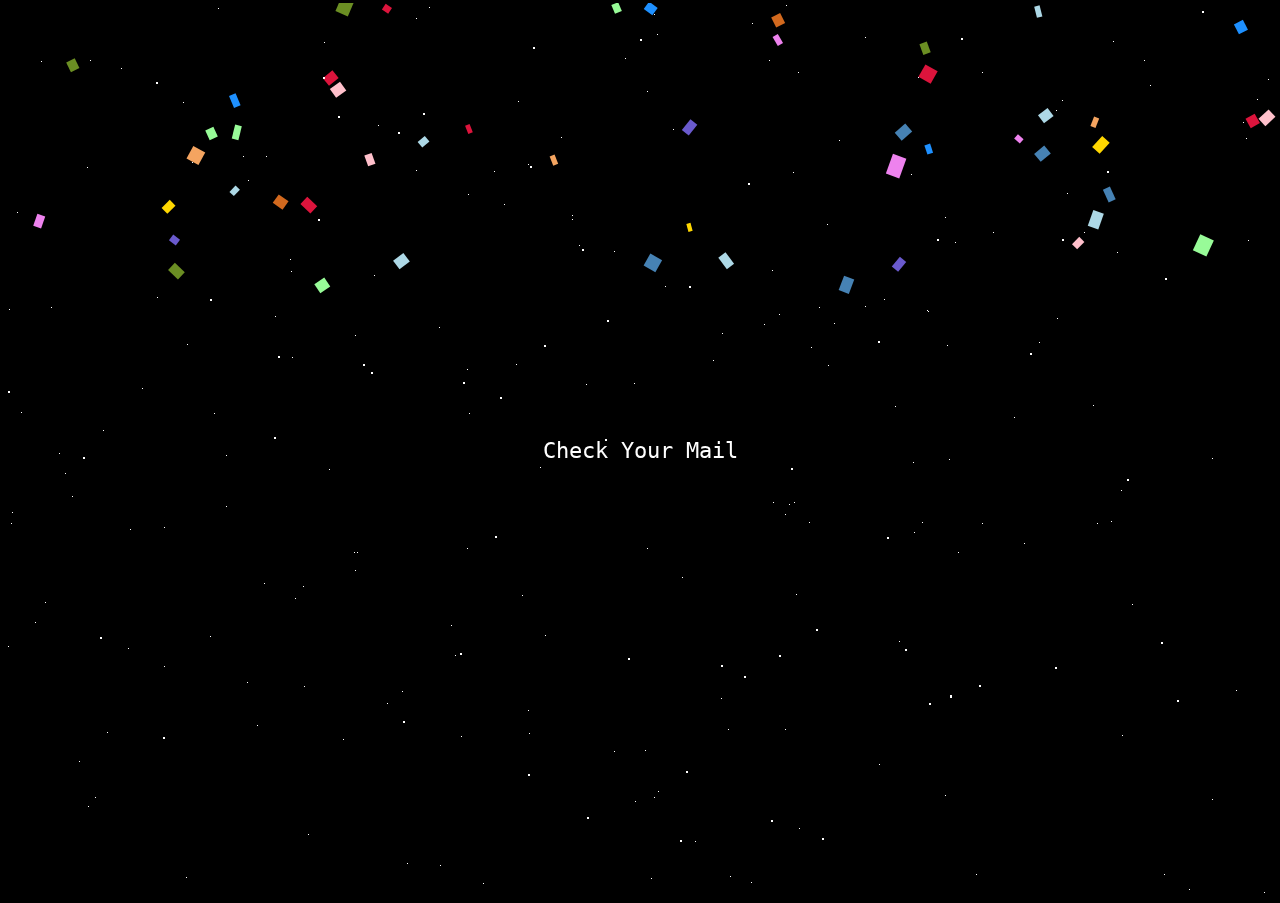
==== checkmail.html @ 0917e749 "Main" ====
<!DOCTYPE html>
<html lang="en">
<head>
    <meta charset="UTF-8">
    <meta name="viewport" content="width=device-width, initial-scale=1.0">
    <title>Document</title>
    <script src="Animation/confetti.js"></script>
</head>
<style>
    @font-face{
    font-family: github;
    src: url(Font/DejaVuSansMono.ttf);
}
*{
    font-family: "github";
    font-weight: 100;
    background-color: black;
    color: white;
    
    margin: 0px;
    padding: 0px;
   
    
}
h1{
    background-color: transparent;
    
}

.text{
 
    font-size: .7rem;
    background-color: transparent;
    display: flex;
    position: absolute;
    text-align: center;
    top: 50%;
    left: 50%;
    flex-wrap: wrap;
    transform: translate(-50%,-50%);
}


#stars {
   
    width: 1px;
    height: 1px;
    background: transparent;
    animation: animStar 50s linear infinite;
    box-shadow: 779px 1331px #fff, 324px 42px #fff, 303px 586px #fff,
      1312px 276px #fff, 451px 625px #fff, 521px 1931px #fff, 1087px 1871px #fff,
      36px 1546px #fff, 132px 934px #fff, 1698px 901px #fff, 1418px 664px #fff,
      1448px 1157px #fff, 1084px 232px #fff, 347px 1776px #fff, 1722px 243px #fff,
      1629px 835px #fff, 479px 969px #fff, 1231px 960px #fff, 586px 384px #fff,
      164px 527px #fff, 8px 646px #fff, 1150px 1126px #fff, 665px 1357px #fff,
      1556px 1982px #fff, 1260px 1961px #fff, 1675px 1741px #fff,
      1843px 1514px #fff, 718px 1628px #fff, 242px 1343px #fff, 1497px 1880px #fff,
      1364px 230px #fff, 1739px 1302px #fff, 636px 959px #fff, 304px 686px #fff,
      614px 751px #fff, 1935px 816px #fff, 1428px 60px #fff, 355px 335px #fff,
      1594px 158px #fff, 90px 60px #fff, 1553px 162px #fff, 1239px 1825px #fff,
      1945px 587px #fff, 749px 1785px #fff, 1987px 1172px #fff, 1301px 1237px #fff,
      1039px 342px #fff, 1585px 1481px #fff, 995px 1048px #fff, 524px 932px #fff,
      214px 413px #fff, 1701px 1300px #fff, 1037px 1613px #fff, 1871px 996px #fff,
      1360px 1635px #fff, 1110px 1313px #fff, 412px 1783px #fff, 1949px 177px #fff,
      903px 1854px #fff, 700px 1936px #fff, 378px 125px #fff, 308px 834px #fff,
      1118px 962px #fff, 1350px 1929px #fff, 781px 1811px #fff, 561px 137px #fff,
      757px 1148px #fff, 1670px 1979px #fff, 343px 739px #fff, 945px 795px #fff,
      576px 1903px #fff, 1078px 1436px #fff, 1583px 450px #fff, 1366px 474px #fff,
      297px 1873px #fff, 192px 162px #fff, 1624px 1633px #fff, 59px 453px #fff,
      82px 1872px #fff, 1933px 498px #fff, 1966px 1974px #fff, 1975px 1688px #fff,
      779px 314px #fff, 1858px 1543px #fff, 73px 1507px #fff, 1693px 975px #fff,
      1683px 108px #fff, 1768px 1654px #fff, 654px 14px #fff, 494px 171px #fff,
      1689px 1895px #fff, 1660px 263px #fff, 1031px 903px #fff, 1203px 1393px #fff,
      1333px 1421px #fff, 1113px 41px #fff, 1206px 1645px #fff, 1325px 1635px #fff,
      142px 388px #fff, 572px 215px #fff, 1535px 296px #fff, 1419px 407px #fff,
      1379px 1003px #fff, 329px 469px #fff, 1791px 1652px #fff, 935px 1802px #fff,
      1330px 1820px #fff, 421px 1933px #fff, 828px 365px #fff, 275px 316px #fff,
      707px 960px #fff, 1605px 1554px #fff, 625px 58px #fff, 717px 1697px #fff,
      1669px 246px #fff, 1925px 322px #fff, 1154px 1803px #fff, 1929px 295px #fff,
      1248px 240px #fff, 1045px 1755px #fff, 166px 942px #fff, 1888px 1773px #fff,
      678px 1963px #fff, 1370px 569px #fff, 1974px 1400px #fff, 1786px 460px #fff,
      51px 307px #fff, 784px 1400px #fff, 730px 1258px #fff, 1712px 393px #fff,
      416px 170px #fff, 1797px 1932px #fff, 572px 219px #fff, 1557px 1856px #fff,
      218px 8px #fff, 348px 1334px #fff, 469px 413px #fff, 385px 1738px #fff,
      1357px 1818px #fff, 240px 942px #fff, 248px 1847px #fff, 1535px 806px #fff,
      236px 1514px #fff, 1429px 1556px #fff, 73px 1633px #fff, 1398px 1121px #fff,
      671px 1301px #fff, 1404px 1663px #fff, 740px 1018px #fff, 1600px 377px #fff,
      785px 514px #fff, 112px 1084px #fff, 1915px 1887px #fff, 1463px 1848px #fff,
      687px 1115px #fff, 1268px 1768px #fff, 1729px 1425px #fff,
      1284px 1022px #fff, 801px 974px #fff, 1975px 1317px #fff, 1354px 834px #fff,
      1446px 1484px #fff, 1283px 1786px #fff, 11px 523px #fff, 1842px 236px #fff,
      1355px 654px #fff, 429px 7px #fff, 1033px 1128px #fff, 157px 297px #fff,
      545px 635px #fff, 52px 1080px #fff, 827px 1520px #fff, 1121px 490px #fff,
      9px 309px #fff, 1744px 1586px #fff, 1014px 417px #fff, 1534px 524px #fff,
      958px 552px #fff, 1403px 1496px #fff, 387px 703px #fff, 1522px 548px #fff,
      1355px 282px #fff, 1532px 601px #fff, 1838px 790px #fff, 290px 259px #fff,
      295px 598px #fff, 1601px 539px #fff, 1561px 1272px #fff, 34px 1922px #fff,
      1024px 543px #fff, 467px 369px #fff, 722px 333px #fff, 1976px 1255px #fff,
      766px 983px #fff, 1582px 1285px #fff, 12px 512px #fff, 617px 1410px #fff,
      682px 577px #fff, 1334px 1438px #fff, 439px 327px #fff, 1617px 1661px #fff,
      673px 129px #fff, 794px 941px #fff, 1386px 1902px #fff, 37px 1353px #fff,
      1467px 1353px #fff, 416px 18px #fff, 187px 344px #fff, 200px 1898px #fff,
      1491px 1619px #fff, 811px 347px #fff, 924px 1827px #fff, 945px 217px #fff,
      1735px 1228px #fff, 379px 1890px #fff, 79px 761px #fff, 825px 1837px #fff,
      1980px 1558px #fff, 1308px 1573px #fff, 1488px 1726px #fff,
      382px 1208px #fff, 522px 595px #fff, 1277px 1898px #fff, 354px 552px #fff,
      161px 1784px #fff, 614px 251px #fff, 526px 1576px #fff, 17px 212px #fff,
      179px 996px #fff, 467px 1208px #fff, 1944px 1838px #fff, 1140px 1093px #fff,
      858px 1007px #fff, 200px 1064px #fff, 423px 1964px #fff, 1945px 439px #fff,
      1377px 689px #fff, 1120px 1437px #fff, 1876px 668px #fff, 907px 1324px #fff,
      343px 1976px #fff, 1816px 1501px #fff, 1849px 177px #fff, 647px 91px #fff,
      1984px 1012px #fff, 1336px 1300px #fff, 128px 648px #fff, 305px 1060px #fff,
      1324px 826px #fff, 1263px 1314px #fff, 1801px 629px #fff, 1614px 1555px #fff,
      1634px 90px #fff, 1603px 452px #fff, 891px 1984px #fff, 1556px 1906px #fff,
      121px 68px #fff, 1676px 1714px #fff, 516px 936px #fff, 1947px 1492px #fff,
      1455px 1519px #fff, 45px 602px #fff, 205px 1039px #fff, 793px 172px #fff,
      1562px 1739px #fff, 1056px 110px #fff, 1512px 379px #fff, 1795px 1621px #fff,
      1848px 607px #fff, 262px 1719px #fff, 477px 991px #fff, 483px 883px #fff,
      1239px 1197px #fff, 1496px 647px #fff, 1649px 25px #fff, 1491px 1946px #fff,
      119px 996px #fff, 179px 1472px #fff, 1341px 808px #fff, 1565px 1700px #fff,
      407px 1544px #fff, 1754px 357px #fff, 1288px 981px #fff, 902px 1997px #fff,
      1755px 1668px #fff, 186px 877px #fff, 1202px 1882px #fff, 461px 1213px #fff,
      1400px 748px #fff, 1969px 1899px #fff, 809px 522px #fff, 514px 1219px #fff,
      374px 275px #fff, 938px 1973px #fff, 357px 552px #fff, 144px 1722px #fff,
      1572px 912px #fff, 402px 1858px #fff, 1544px 1195px #fff, 667px 1257px #fff,
      727px 1496px #fff, 993px 232px #fff, 1772px 313px #fff, 1040px 1590px #fff,
      1204px 1973px #fff, 1268px 79px #fff, 1555px 1048px #fff, 986px 1707px #fff,
      978px 1710px #fff, 713px 360px #fff, 407px 863px #fff, 461px 736px #fff,
      284px 1608px #fff, 103px 430px #fff, 1283px 1319px #fff, 977px 1186px #fff,
      1966px 1516px #fff, 1287px 1129px #fff, 70px 1098px #fff, 1189px 889px #fff,
      1126px 1734px #fff, 309px 1292px #fff, 879px 764px #fff, 65px 473px #fff,
      1003px 1959px #fff, 658px 791px #fff, 402px 1576px #fff, 35px 622px #fff,
      529px 1589px #fff, 164px 666px #fff, 1876px 1290px #fff, 1541px 526px #fff,
      270px 1297px #fff, 440px 865px #fff, 1500px 802px #fff, 182px 1754px #fff,
      1264px 892px #fff, 272px 1249px #fff, 1289px 1535px #fff, 190px 1646px #fff,
      955px 242px #fff, 1456px 1597px #fff, 1727px 1983px #fff, 635px 801px #fff,
      226px 455px #fff, 1396px 1710px #fff, 849px 1863px #fff, 237px 1264px #fff,
      839px 140px #fff, 1122px 735px #fff, 1280px 15px #fff, 1318px 242px #fff,
      1819px 1148px #fff, 333px 1392px #fff, 1949px 553px #fff, 1878px 1332px #fff,
      467px 548px #fff, 1812px 1082px #fff, 1067px 193px #fff, 243px 156px #fff,
      483px 1616px #fff, 1714px 933px #fff, 759px 1800px #fff, 1822px 995px #fff,
      1877px 572px #fff, 581px 1084px #fff, 107px 732px #fff, 642px 1837px #fff,
      166px 1493px #fff, 1555px 198px #fff, 819px 307px #fff, 947px 345px #fff,
      827px 224px #fff, 927px 1394px #fff, 540px 467px #fff, 1093px 405px #fff,
      1140px 927px #fff, 130px 529px #fff, 33px 1980px #fff, 1147px 1663px #fff,
      1616px 1436px #fff, 528px 710px #fff, 798px 1100px #fff, 505px 1480px #fff,
      899px 641px #fff, 1909px 1949px #fff, 1311px 964px #fff, 979px 1301px #fff,
      1393px 969px #fff, 1793px 1886px #fff, 292px 357px #fff, 1196px 1718px #fff,
      1290px 1994px #fff, 537px 1973px #fff, 1181px 1674px #fff,
      1740px 1566px #fff, 1307px 265px #fff, 922px 522px #fff, 1892px 472px #fff,
      384px 1746px #fff, 392px 1098px #fff, 647px 548px #fff, 390px 1498px #fff,
      1246px 138px #fff, 730px 876px #fff, 192px 1472px #fff, 1790px 1789px #fff,
      928px 311px #fff, 1253px 1647px #fff, 747px 1921px #fff, 1561px 1025px #fff,
      1533px 1292px #fff, 1985px 195px #fff, 728px 729px #fff, 1712px 1936px #fff,
      512px 1717px #fff, 1528px 483px #fff, 313px 1642px #fff, 281px 1849px #fff,
      1212px 799px #fff, 435px 1191px #fff, 1422px 611px #fff, 1718px 1964px #fff,
      411px 944px #fff, 210px 636px #fff, 1502px 1295px #fff, 1434px 349px #fff,
      769px 60px #fff, 747px 1053px #fff, 789px 504px #fff, 1436px 1264px #fff,
      1893px 1225px #fff, 1394px 1788px #fff, 1108px 1317px #fff,
      1673px 1395px #fff, 854px 1010px #fff, 1705px 80px #fff, 1858px 148px #fff,
      1729px 344px #fff, 1388px 664px #fff, 895px 406px #fff, 1479px 157px #fff,
      1441px 1157px #fff, 552px 1900px #fff, 516px 364px #fff, 1647px 189px #fff,
      1427px 1071px #fff, 785px 729px #fff, 1080px 1710px #fff, 504px 204px #fff,
      1177px 1622px #fff, 657px 34px #fff, 1296px 1099px #fff, 248px 180px #fff,
      1212px 1568px #fff, 667px 1562px #fff, 695px 841px #fff, 1608px 1247px #fff,
      751px 882px #fff, 87px 167px #fff, 607px 1368px #fff, 1363px 1203px #fff,
      1836px 317px #fff, 1668px 1703px #fff, 830px 1154px #fff, 1721px 1398px #fff,
      1601px 1280px #fff, 976px 874px #fff, 1743px 254px #fff, 1020px 1815px #fff,
      1670px 1766px #fff, 1890px 735px #fff, 1379px 136px #fff, 1864px 695px #fff,
      206px 965px #fff, 1404px 1932px #fff, 1923px 1360px #fff, 247px 682px #fff,
      519px 1708px #fff, 645px 750px #fff, 1164px 1204px #fff, 834px 323px #fff,
      172px 1350px #fff, 213px 972px #fff, 1837px 190px #fff, 285px 1806px #fff,
      1047px 1299px #fff, 1548px 825px #fff, 1730px 324px #fff, 1346px 1909px #fff,
      772px 270px #fff, 345px 1190px #fff, 478px 1433px #fff, 1479px 25px #fff,
      1994px 1830px #fff, 1744px 732px #fff, 20px 1635px #fff, 690px 1795px #fff,
      1594px 569px #fff, 579px 245px #fff, 1398px 733px #fff, 408px 1352px #fff,
      1774px 120px #fff, 1152px 1370px #fff, 1698px 1810px #fff, 710px 1450px #fff,
      665px 286px #fff, 493px 1720px #fff, 786px 5px #fff, 637px 1140px #fff,
      764px 324px #fff, 927px 310px #fff, 938px 1424px #fff, 1884px 744px #fff,
      913px 462px #fff, 1831px 1936px #fff, 1527px 249px #fff, 36px 1381px #fff,
      1597px 581px #fff, 1530px 355px #fff, 949px 459px #fff, 799px 828px #fff,
      242px 1471px #fff, 654px 797px #fff, 796px 594px #fff, 1365px 678px #fff,
      752px 23px #fff, 1630px 541px #fff, 982px 72px #fff, 1733px 1831px #fff,
      21px 412px #fff, 775px 998px #fff, 335px 1945px #fff, 264px 583px #fff,
      158px 1311px #fff, 528px 164px #fff, 1978px 574px #fff, 717px 1203px #fff,
      734px 1591px #fff, 1555px 820px #fff, 16px 1943px #fff, 1625px 1177px #fff,
      1236px 690px #fff, 1585px 1590px #fff, 1737px 1728px #fff, 721px 698px #fff,
      1804px 1186px #fff, 166px 980px #fff, 1850px 230px #fff, 330px 1712px #fff,
      95px 797px #fff, 1948px 1078px #fff, 469px 939px #fff, 1269px 1899px #fff,
      955px 1220px #fff, 1137px 1075px #fff, 312px 1293px #fff, 986px 1762px #fff,
      1103px 1238px #fff, 428px 1993px #fff, 355px 570px #fff, 977px 1836px #fff,
      1395px 1092px #fff, 276px 913px #fff, 1743px 656px #fff, 773px 502px #fff,
      1686px 1322px #fff, 1516px 1945px #fff, 1334px 501px #fff, 266px 156px #fff,
      455px 655px #fff, 798px 72px #fff, 1059px 1259px #fff, 1402px 1687px #fff,
      236px 1329px #fff, 1455px 786px #fff, 146px 1228px #fff, 1851px 823px #fff,
      1062px 100px #fff, 1220px 953px #fff, 20px 1826px #fff, 36px 1063px #fff,
      1525px 338px #fff, 790px 1521px #fff, 741px 1099px #fff, 288px 1489px #fff,
      700px 1060px #fff, 390px 1071px #fff, 411px 1036px #fff, 1853px 1072px #fff,
      1446px 1085px #fff, 1164px 874px #fff, 924px 925px #fff, 291px 271px #fff,
      1257px 1964px #fff, 1580px 1352px #fff, 1507px 1216px #fff, 211px 956px #fff,
      985px 1195px #fff, 975px 1640px #fff, 518px 101px #fff, 663px 1395px #fff,
      914px 532px #fff, 145px 1320px #fff, 69px 1397px #fff, 982px 523px #fff,
      257px 725px #fff, 1599px 831px #fff, 1636px 1513px #fff, 1250px 1158px #fff,
      1132px 604px #fff, 183px 102px #fff, 1057px 318px #fff, 1247px 1835px #fff,
      1983px 1110px #fff, 1077px 1455px #fff, 921px 1770px #fff, 806px 1350px #fff,
      1938px 1992px #fff, 855px 1260px #fff, 902px 1345px #fff, 658px 1908px #fff,
      1845px 679px #fff, 712px 1482px #fff, 595px 950px #fff, 1784px 1992px #fff,
      1847px 1785px #fff, 691px 1004px #fff, 175px 1179px #fff, 1666px 1911px #fff,
      41px 61px #fff, 971px 1080px #fff, 1830px 1450px #fff, 1351px 1518px #fff,
      1257px 99px #fff, 1395px 1498px #fff, 1117px 252px #fff, 1779px 597px #fff,
      1346px 729px #fff, 1108px 1144px #fff, 402px 691px #fff, 72px 496px #fff,
      1673px 1604px #fff, 1497px 974px #fff, 1865px 1664px #fff, 88px 806px #fff,
      918px 77px #fff, 244px 1118px #fff, 256px 1820px #fff, 1851px 1840px #fff,
      605px 1851px #fff, 634px 383px #fff, 865px 37px #fff, 943px 1024px #fff,
      1951px 177px #fff, 1097px 523px #fff, 985px 1700px #fff, 1243px 122px #fff,
      768px 1070px #fff, 468px 194px #fff, 320px 1867px #fff, 1850px 185px #fff,
      380px 1616px #fff, 468px 1294px #fff, 1122px 1743px #fff, 884px 299px #fff,
      1300px 1917px #fff, 1860px 396px #fff, 1270px 990px #fff, 529px 733px #fff,
      1975px 1347px #fff, 1885px 685px #fff, 226px 506px #fff, 651px 878px #fff,
      1323px 680px #fff, 1284px 680px #fff, 238px 1967px #fff, 911px 174px #fff,
      1111px 521px #fff, 1150px 85px #fff, 794px 502px #fff, 484px 1856px #fff,
      1809px 368px #fff, 112px 953px #fff, 590px 1009px #fff, 1655px 311px #fff,
      100px 1026px #fff, 1803px 352px #fff, 865px 306px #fff, 1077px 1019px #fff,
      1335px 872px #fff, 1647px 1298px #fff, 1233px 1387px #fff, 698px 1036px #fff,
      659px 1860px #fff, 388px 1412px #fff, 1212px 458px #fff, 755px 1468px #fff,
      696px 1654px #fff, 1144px 60px #fff;
  }
  
  #stars:after {
    content: "";
    position: absolute;
  
    width: 1px;
    height: 1px;
    background: transparent;
    box-shadow: 779px 1331px #fff, 324px 42px #fff, 303px 586px #fff,
      1312px 276px #fff, 451px 625px #fff, 521px 1931px #fff, 1087px 1871px #fff,
      36px 1546px #fff, 132px 934px #fff, 1698px 901px #fff, 1418px 664px #fff,
      1448px 1157px #fff, 1084px 232px #fff, 347px 1776px #fff, 1722px 243px #fff,
      1629px 835px #fff, 479px 969px #fff, 1231px 960px #fff, 586px 384px #fff,
      164px 527px #fff, 8px 646px #fff, 1150px 1126px #fff, 665px 1357px #fff,
      1556px 1982px #fff, 1260px 1961px #fff, 1675px 1741px #fff,
      1843px 1514px #fff, 718px 1628px #fff, 242px 1343px #fff, 1497px 1880px #fff,
      1364px 230px #fff, 1739px 1302px #fff, 636px 959px #fff, 304px 686px #fff,
      614px 751px #fff, 1935px 816px #fff, 1428px 60px #fff, 355px 335px #fff,
      1594px 158px #fff, 90px 60px #fff, 1553px 162px #fff, 1239px 1825px #fff,
      1945px 587px #fff, 749px 1785px #fff, 1987px 1172px #fff, 1301px 1237px #fff,
      1039px 342px #fff, 1585px 1481px #fff, 995px 1048px #fff, 524px 932px #fff,
      214px 413px #fff, 1701px 1300px #fff, 1037px 1613px #fff, 1871px 996px #fff,
      1360px 1635px #fff, 1110px 1313px #fff, 412px 1783px #fff, 1949px 177px #fff,
      903px 1854px #fff, 700px 1936px #fff, 378px 125px #fff, 308px 834px #fff,
      1118px 962px #fff, 1350px 1929px #fff, 781px 1811px #fff, 561px 137px #fff,
      757px 1148px #fff, 1670px 1979px #fff, 343px 739px #fff, 945px 795px #fff,
      576px 1903px #fff, 1078px 1436px #fff, 1583px 450px #fff, 1366px 474px #fff,
      297px 1873px #fff, 192px 162px #fff, 1624px 1633px #fff, 59px 453px #fff,
      82px 1872px #fff, 1933px 498px #fff, 1966px 1974px #fff, 1975px 1688px #fff,
      779px 314px #fff, 1858px 1543px #fff, 73px 1507px #fff, 1693px 975px #fff,
      1683px 108px #fff, 1768px 1654px #fff, 654px 14px #fff, 494px 171px #fff,
      1689px 1895px #fff, 1660px 263px #fff, 1031px 903px #fff, 1203px 1393px #fff,
      1333px 1421px #fff, 1113px 41px #fff, 1206px 1645px #fff, 1325px 1635px #fff,
      142px 388px #fff, 572px 215px #fff, 1535px 296px #fff, 1419px 407px #fff,
      1379px 1003px #fff, 329px 469px #fff, 1791px 1652px #fff, 935px 1802px #fff,
      1330px 1820px #fff, 421px 1933px #fff, 828px 365px #fff, 275px 316px #fff,
      707px 960px #fff, 1605px 1554px #fff, 625px 58px #fff, 717px 1697px #fff,
      1669px 246px #fff, 1925px 322px #fff, 1154px 1803px #fff, 1929px 295px #fff,
      1248px 240px #fff, 1045px 1755px #fff, 166px 942px #fff, 1888px 1773px #fff,
      678px 1963px #fff, 1370px 569px #fff, 1974px 1400px #fff, 1786px 460px #fff,
      51px 307px #fff, 784px 1400px #fff, 730px 1258px #fff, 1712px 393px #fff,
      416px 170px #fff, 1797px 1932px #fff, 572px 219px #fff, 1557px 1856px #fff,
      218px 8px #fff, 348px 1334px #fff, 469px 413px #fff, 385px 1738px #fff,
      1357px 1818px #fff, 240px 942px #fff, 248px 1847px #fff, 1535px 806px #fff,
      236px 1514px #fff, 1429px 1556px #fff, 73px 1633px #fff, 1398px 1121px #fff,
      671px 1301px #fff, 1404px 1663px #fff, 740px 1018px #fff, 1600px 377px #fff,
      785px 514px #fff, 112px 1084px #fff, 1915px 1887px #fff, 1463px 1848px #fff,
      687px 1115px #fff, 1268px 1768px #fff, 1729px 1425px #fff,
      1284px 1022px #fff, 801px 974px #fff, 1975px 1317px #fff, 1354px 834px #fff,
      1446px 1484px #fff, 1283px 1786px #fff, 11px 523px #fff, 1842px 236px #fff,
      1355px 654px #fff, 429px 7px #fff, 1033px 1128px #fff, 157px 297px #fff,
      545px 635px #fff, 52px 1080px #fff, 827px 1520px #fff, 1121px 490px #fff,
      9px 309px #fff, 1744px 1586px #fff, 1014px 417px #fff, 1534px 524px #fff,
      958px 552px #fff, 1403px 1496px #fff, 387px 703px #fff, 1522px 548px #fff,
      1355px 282px #fff, 1532px 601px #fff, 1838px 790px #fff, 290px 259px #fff,
      295px 598px #fff, 1601px 539px #fff, 1561px 1272px #fff, 34px 1922px #fff,
      1024px 543px #fff, 467px 369px #fff, 722px 333px #fff, 1976px 1255px #fff,
      766px 983px #fff, 1582px 1285px #fff, 12px 512px #fff, 617px 1410px #fff,
      682px 577px #fff, 1334px 1438px #fff, 439px 327px #fff, 1617px 1661px #fff,
      673px 129px #fff, 794px 941px #fff, 1386px 1902px #fff, 37px 1353px #fff,
      1467px 1353px #fff, 416px 18px #fff, 187px 344px #fff, 200px 1898px #fff,
      1491px 1619px #fff, 811px 347px #fff, 924px 1827px #fff, 945px 217px #fff,
      1735px 1228px #fff, 379px 1890px #fff, 79px 761px #fff, 825px 1837px #fff,
      1980px 1558px #fff, 1308px 1573px #fff, 1488px 1726px #fff,
      382px 1208px #fff, 522px 595px #fff, 1277px 1898px #fff, 354px 552px #fff,
      161px 1784px #fff, 614px 251px #fff, 526px 1576px #fff, 17px 212px #fff,
      179px 996px #fff, 467px 1208px #fff, 1944px 1838px #fff, 1140px 1093px #fff,
      858px 1007px #fff, 200px 1064px #fff, 423px 1964px #fff, 1945px 439px #fff,
      1377px 689px #fff, 1120px 1437px #fff, 1876px 668px #fff, 907px 1324px #fff,
      343px 1976px #fff, 1816px 1501px #fff, 1849px 177px #fff, 647px 91px #fff,
      1984px 1012px #fff, 1336px 1300px #fff, 128px 648px #fff, 305px 1060px #fff,
      1324px 826px #fff, 1263px 1314px #fff, 1801px 629px #fff, 1614px 1555px #fff,
      1634px 90px #fff, 1603px 452px #fff, 891px 1984px #fff, 1556px 1906px #fff,
      121px 68px #fff, 1676px 1714px #fff, 516px 936px #fff, 1947px 1492px #fff,
      1455px 1519px #fff, 45px 602px #fff, 205px 1039px #fff, 793px 172px #fff,
      1562px 1739px #fff, 1056px 110px #fff, 1512px 379px #fff, 1795px 1621px #fff,
      1848px 607px #fff, 262px 1719px #fff, 477px 991px #fff, 483px 883px #fff,
      1239px 1197px #fff, 1496px 647px #fff, 1649px 25px #fff, 1491px 1946px #fff,
      119px 996px #fff, 179px 1472px #fff, 1341px 808px #fff, 1565px 1700px #fff,
      407px 1544px #fff, 1754px 357px #fff, 1288px 981px #fff, 902px 1997px #fff,
      1755px 1668px #fff, 186px 877px #fff, 1202px 1882px #fff, 461px 1213px #fff,
      1400px 748px #fff, 1969px 1899px #fff, 809px 522px #fff, 514px 1219px #fff,
      374px 275px #fff, 938px 1973px #fff, 357px 552px #fff, 144px 1722px #fff,
      1572px 912px #fff, 402px 1858px #fff, 1544px 1195px #fff, 667px 1257px #fff,
      727px 1496px #fff, 993px 232px #fff, 1772px 313px #fff, 1040px 1590px #fff,
      1204px 1973px #fff, 1268px 79px #fff, 1555px 1048px #fff, 986px 1707px #fff,
      978px 1710px #fff, 713px 360px #fff, 407px 863px #fff, 461px 736px #fff,
      284px 1608px #fff, 103px 430px #fff, 1283px 1319px #fff, 977px 1186px #fff,
      1966px 1516px #fff, 1287px 1129px #fff, 70px 1098px #fff, 1189px 889px #fff,
      1126px 1734px #fff, 309px 1292px #fff, 879px 764px #fff, 65px 473px #fff,
      1003px 1959px #fff, 658px 791px #fff, 402px 1576px #fff, 35px 622px #fff,
      529px 1589px #fff, 164px 666px #fff, 1876px 1290px #fff, 1541px 526px #fff,
      270px 1297px #fff, 440px 865px #fff, 1500px 802px #fff, 182px 1754px #fff,
      1264px 892px #fff, 272px 1249px #fff, 1289px 1535px #fff, 190px 1646px #fff,
      955px 242px #fff, 1456px 1597px #fff, 1727px 1983px #fff, 635px 801px #fff,
      226px 455px #fff, 1396px 1710px #fff, 849px 1863px #fff, 237px 1264px #fff,
      839px 140px #fff, 1122px 735px #fff, 1280px 15px #fff, 1318px 242px #fff,
      1819px 1148px #fff, 333px 1392px #fff, 1949px 553px #fff, 1878px 1332px #fff,
      467px 548px #fff, 1812px 1082px #fff, 1067px 193px #fff, 243px 156px #fff,
      483px 1616px #fff, 1714px 933px #fff, 759px 1800px #fff, 1822px 995px #fff,
      1877px 572px #fff, 581px 1084px #fff, 107px 732px #fff, 642px 1837px #fff,
      166px 1493px #fff, 1555px 198px #fff, 819px 307px #fff, 947px 345px #fff,
      827px 224px #fff, 927px 1394px #fff, 540px 467px #fff, 1093px 405px #fff,
      1140px 927px #fff, 130px 529px #fff, 33px 1980px #fff, 1147px 1663px #fff,
      1616px 1436px #fff, 528px 710px #fff, 798px 1100px #fff, 505px 1480px #fff,
      899px 641px #fff, 1909px 1949px #fff, 1311px 964px #fff, 979px 1301px #fff,
      1393px 969px #fff, 1793px 1886px #fff, 292px 357px #fff, 1196px 1718px #fff,
      1290px 1994px #fff, 537px 1973px #fff, 1181px 1674px #fff,
      1740px 1566px #fff, 1307px 265px #fff, 922px 522px #fff, 1892px 472px #fff,
      384px 1746px #fff, 392px 1098px #fff, 647px 548px #fff, 390px 1498px #fff,
      1246px 138px #fff, 730px 876px #fff, 192px 1472px #fff, 1790px 1789px #fff,
      928px 311px #fff, 1253px 1647px #fff, 747px 1921px #fff, 1561px 1025px #fff,
      1533px 1292px #fff, 1985px 195px #fff, 728px 729px #fff, 1712px 1936px #fff,
      512px 1717px #fff, 1528px 483px #fff, 313px 1642px #fff, 281px 1849px #fff,
      1212px 799px #fff, 435px 1191px #fff, 1422px 611px #fff, 1718px 1964px #fff,
      411px 944px #fff, 210px 636px #fff, 1502px 1295px #fff, 1434px 349px #fff,
      769px 60px #fff, 747px 1053px #fff, 789px 504px #fff, 1436px 1264px #fff,
      1893px 1225px #fff, 1394px 1788px #fff, 1108px 1317px #fff,
      1673px 1395px #fff, 854px 1010px #fff, 1705px 80px #fff, 1858px 148px #fff,
      1729px 344px #fff, 1388px 664px #fff, 895px 406px #fff, 1479px 157px #fff,
      1441px 1157px #fff, 552px 1900px #fff, 516px 364px #fff, 1647px 189px #fff,
      1427px 1071px #fff, 785px 729px #fff, 1080px 1710px #fff, 504px 204px #fff,
      1177px 1622px #fff, 657px 34px #fff, 1296px 1099px #fff, 248px 180px #fff,
      1212px 1568px #fff, 667px 1562px #fff, 695px 841px #fff, 1608px 1247px #fff,
      751px 882px #fff, 87px 167px #fff, 607px 1368px #fff, 1363px 1203px #fff,
      1836px 317px #fff, 1668px 1703px #fff, 830px 1154px #fff, 1721px 1398px #fff,
      1601px 1280px #fff, 976px 874px #fff, 1743px 254px #fff, 1020px 1815px #fff,
      1670px 1766px #fff, 1890px 735px #fff, 1379px 136px #fff, 1864px 695px #fff,
      206px 965px #fff, 1404px 1932px #fff, 1923px 1360px #fff, 247px 682px #fff,
      519px 1708px #fff, 645px 750px #fff, 1164px 1204px #fff, 834px 323px #fff,
      172px 1350px #fff, 213px 972px #fff, 1837px 190px #fff, 285px 1806px #fff,
      1047px 1299px #fff, 1548px 825px #fff, 1730px 324px #fff, 1346px 1909px #fff,
      772px 270px #fff, 345px 1190px #fff, 478px 1433px #fff, 1479px 25px #fff,
      1994px 1830px #fff, 1744px 732px #fff, 20px 1635px #fff, 690px 1795px #fff,
      1594px 569px #fff, 579px 245px #fff, 1398px 733px #fff, 408px 1352px #fff,
      1774px 120px #fff, 1152px 1370px #fff, 1698px 1810px #fff, 710px 1450px #fff,
      665px 286px #fff, 493px 1720px #fff, 786px 5px #fff, 637px 1140px #fff,
      764px 324px #fff, 927px 310px #fff, 938px 1424px #fff, 1884px 744px #fff,
      913px 462px #fff, 1831px 1936px #fff, 1527px 249px #fff, 36px 1381px #fff,
      1597px 581px #fff, 1530px 355px #fff, 949px 459px #fff, 799px 828px #fff,
      242px 1471px #fff, 654px 797px #fff, 796px 594px #fff, 1365px 678px #fff,
      752px 23px #fff, 1630px 541px #fff, 982px 72px #fff, 1733px 1831px #fff,
      21px 412px #fff, 775px 998px #fff, 335px 1945px #fff, 264px 583px #fff,
      158px 1311px #fff, 528px 164px #fff, 1978px 574px #fff, 717px 1203px #fff,
      734px 1591px #fff, 1555px 820px #fff, 16px 1943px #fff, 1625px 1177px #fff,
      1236px 690px #fff, 1585px 1590px #fff, 1737px 1728px #fff, 721px 698px #fff,
      1804px 1186px #fff, 166px 980px #fff, 1850px 230px #fff, 330px 1712px #fff,
      95px 797px #fff, 1948px 1078px #fff, 469px 939px #fff, 1269px 1899px #fff,
      955px 1220px #fff, 1137px 1075px #fff, 312px 1293px #fff, 986px 1762px #fff,
      1103px 1238px #fff, 428px 1993px #fff, 355px 570px #fff, 977px 1836px #fff,
      1395px 1092px #fff, 276px 913px #fff, 1743px 656px #fff, 773px 502px #fff,
      1686px 1322px #fff, 1516px 1945px #fff, 1334px 501px #fff, 266px 156px #fff,
      455px 655px #fff, 798px 72px #fff, 1059px 1259px #fff, 1402px 1687px #fff,
      236px 1329px #fff, 1455px 786px #fff, 146px 1228px #fff, 1851px 823px #fff,
      1062px 100px #fff, 1220px 953px #fff, 20px 1826px #fff, 36px 1063px #fff,
      1525px 338px #fff, 790px 1521px #fff, 741px 1099px #fff, 288px 1489px #fff,
      700px 1060px #fff, 390px 1071px #fff, 411px 1036px #fff, 1853px 1072px #fff,
      1446px 1085px #fff, 1164px 874px #fff, 924px 925px #fff, 291px 271px #fff,
      1257px 1964px #fff, 1580px 1352px #fff, 1507px 1216px #fff, 211px 956px #fff,
      985px 1195px #fff, 975px 1640px #fff, 518px 101px #fff, 663px 1395px #fff,
      914px 532px #fff, 145px 1320px #fff, 69px 1397px #fff, 982px 523px #fff,
      257px 725px #fff, 1599px 831px #fff, 1636px 1513px #fff, 1250px 1158px #fff,
      1132px 604px #fff, 183px 102px #fff, 1057px 318px #fff, 1247px 1835px #fff,
      1983px 1110px #fff, 1077px 1455px #fff, 921px 1770px #fff, 806px 1350px #fff,
      1938px 1992px #fff, 855px 1260px #fff, 902px 1345px #fff, 658px 1908px #fff,
      1845px 679px #fff, 712px 1482px #fff, 595px 950px #fff, 1784px 1992px #fff,
      1847px 1785px #fff, 691px 1004px #fff, 175px 1179px #fff, 1666px 1911px #fff,
      41px 61px #fff, 971px 1080px #fff, 1830px 1450px #fff, 1351px 1518px #fff,
      1257px 99px #fff, 1395px 1498px #fff, 1117px 252px #fff, 1779px 597px #fff,
      1346px 729px #fff, 1108px 1144px #fff, 402px 691px #fff, 72px 496px #fff,
      1673px 1604px #fff, 1497px 974px #fff, 1865px 1664px #fff, 88px 806px #fff,
      918px 77px #fff, 244px 1118px #fff, 256px 1820px #fff, 1851px 1840px #fff,
      605px 1851px #fff, 634px 383px #fff, 865px 37px #fff, 943px 1024px #fff,
      1951px 177px #fff, 1097px 523px #fff, 985px 1700px #fff, 1243px 122px #fff,
      768px 1070px #fff, 468px 194px #fff, 320px 1867px #fff, 1850px 185px #fff,
      380px 1616px #fff, 468px 1294px #fff, 1122px 1743px #fff, 884px 299px #fff,
      1300px 1917px #fff, 1860px 396px #fff, 1270px 990px #fff, 529px 733px #fff,
      1975px 1347px #fff, 1885px 685px #fff, 226px 506px #fff, 651px 878px #fff,
      1323px 680px #fff, 1284px 680px #fff, 238px 1967px #fff, 911px 174px #fff,
      1111px 521px #fff, 1150px 85px #fff, 794px 502px #fff, 484px 1856px #fff,
      1809px 368px #fff, 112px 953px #fff, 590px 1009px #fff, 1655px 311px #fff,
      100px 1026px #fff, 1803px 352px #fff, 865px 306px #fff, 1077px 1019px #fff,
      1335px 872px #fff, 1647px 1298px #fff, 1233px 1387px #fff, 698px 1036px #fff,
      659px 1860px #fff, 388px 1412px #fff, 1212px 458px #fff, 755px 1468px #fff,
      696px 1654px #fff, 1144px 60px #fff;
  }
  
  #stars2 {
   
    width: 2px;
    height: 2px;
    background: transparent;
    animation: animStar 100s linear infinite;
    box-shadow: 1448px 320px #fff, 1775px 1663px #fff, 332px 1364px #fff,
      878px 340px #fff, 569px 1832px #fff, 1422px 1684px #fff, 1946px 1907px #fff,
      121px 979px #fff, 1044px 1069px #fff, 463px 381px #fff, 423px 112px #fff,
      523px 1179px #fff, 779px 654px #fff, 1398px 694px #fff, 1085px 1464px #fff,
      1599px 1869px #fff, 801px 1882px #fff, 779px 1231px #fff, 552px 932px #fff,
      1057px 1196px #fff, 282px 1280px #fff, 496px 1986px #fff, 1833px 1120px #fff,
      1802px 1293px #fff, 6px 1696px #fff, 412px 1902px #fff, 605px 438px #fff,
      24px 1212px #fff, 234px 1320px #fff, 544px 344px #fff, 1107px 170px #fff,
      1603px 196px #fff, 905px 648px #fff, 68px 1458px #fff, 649px 1969px #fff,
      744px 675px #fff, 1127px 478px #fff, 714px 1814px #fff, 1486px 526px #fff,
      270px 1636px #fff, 1931px 149px #fff, 1807px 378px #fff, 8px 390px #fff,
      1415px 699px #fff, 1473px 1211px #fff, 1590px 141px #fff, 270px 1705px #fff,
      69px 1423px #fff, 1108px 1053px #fff, 1946px 128px #fff, 371px 371px #fff,
      1490px 220px #fff, 357px 1885px #fff, 363px 363px #fff, 1896px 1256px #fff,
      1979px 1050px #fff, 947px 1342px #fff, 1754px 242px #fff, 514px 974px #fff,
      65px 1477px #fff, 1840px 547px #fff, 950px 695px #fff, 459px 1150px #fff,
      1124px 1502px #fff, 481px 940px #fff, 680px 839px #fff, 797px 1169px #fff,
      1977px 1491px #fff, 734px 1724px #fff, 210px 298px #fff, 816px 628px #fff,
      686px 770px #fff, 1721px 267px #fff, 1663px 511px #fff, 1481px 1141px #fff,
      582px 248px #fff, 1308px 953px #fff, 628px 657px #fff, 897px 1535px #fff,
      270px 931px #fff, 791px 467px #fff, 1336px 1732px #fff, 1013px 1653px #fff,
      1911px 956px #fff, 587px 816px #fff, 83px 456px #fff, 930px 1478px #fff,
      1587px 1694px #fff, 614px 1200px #fff, 302px 1782px #fff, 1711px 1432px #fff,
      443px 904px #fff, 1666px 714px #fff, 1588px 1167px #fff, 273px 1075px #fff,
      1679px 461px #fff, 721px 664px #fff, 1202px 10px #fff, 166px 1126px #fff,
      331px 1628px #fff, 430px 1565px #fff, 1585px 509px #fff, 640px 38px #fff,
      822px 837px #fff, 1760px 1664px #fff, 1122px 1458px #fff, 398px 131px #fff,
      689px 285px #fff, 460px 652px #fff, 1627px 365px #fff, 348px 1648px #fff,
      819px 1946px #fff, 981px 1917px #fff, 323px 76px #fff, 979px 684px #fff,
      887px 536px #fff, 1348px 1596px #fff, 1055px 666px #fff, 1402px 1797px #fff,
      1300px 1055px #fff, 937px 238px #fff, 1474px 1815px #fff, 1144px 1710px #fff,
      1629px 1087px #fff, 911px 919px #fff, 771px 819px #fff, 403px 720px #fff,
      163px 736px #fff, 1062px 238px #fff, 1774px 818px #fff, 1874px 1178px #fff,
      1177px 699px #fff, 1244px 1244px #fff, 1371px 58px #fff, 564px 1515px #fff,
      1824px 487px #fff, 929px 702px #fff, 394px 1348px #fff, 1161px 641px #fff,
      219px 1841px #fff, 358px 941px #fff, 140px 1759px #fff, 1019px 1345px #fff,
      274px 436px #fff, 1433px 1605px #fff, 1798px 1426px #fff, 294px 1848px #fff,
      1681px 1877px #fff, 1344px 1824px #fff, 1439px 1632px #fff,
      161px 1012px #fff, 1308px 588px #fff, 1789px 582px #fff, 721px 1910px #fff,
      318px 218px #fff, 607px 319px #fff, 495px 535px #fff, 1552px 1575px #fff,
      1562px 67px #fff, 403px 926px #fff, 1096px 1800px #fff, 1814px 1709px #fff,
      1882px 1831px #fff, 533px 46px #fff, 823px 969px #fff, 530px 165px #fff,
      1030px 352px #fff, 1681px 313px #fff, 338px 115px #fff, 1607px 211px #fff,
      1718px 1184px #fff, 1589px 659px #fff, 278px 355px #fff, 464px 1464px #fff,
      1165px 277px #fff, 950px 694px #fff, 1746px 293px #fff, 793px 911px #fff,
      528px 773px #fff, 1883px 1694px #fff, 748px 182px #fff, 1924px 1531px #fff,
      100px 636px #fff, 1473px 1445px #fff, 1264px 1244px #fff, 850px 1377px #fff,
      987px 1976px #fff, 933px 1761px #fff, 922px 1270px #fff, 500px 396px #fff,
      1324px 8px #fff, 1967px 1814px #fff, 1072px 1401px #fff, 961px 37px #fff,
      156px 81px #fff, 1915px 502px #fff, 1076px 1846px #fff, 152px 1669px #fff,
      986px 1529px #fff, 1667px 1137px #fff;
  }
  
  #stars2:after {
    content: "";
    position: absolute;
   
    width: 2px;
    height: 2px;
    background: transparent;
    box-shadow: 1448px 320px #fff, 1775px 1663px #fff, 332px 1364px #fff,
      878px 340px #fff, 569px 1832px #fff, 1422px 1684px #fff, 1946px 1907px #fff,
      121px 979px #fff, 1044px 1069px #fff, 463px 381px #fff, 423px 112px #fff,
      523px 1179px #fff, 779px 654px #fff, 1398px 694px #fff, 1085px 1464px #fff,
      1599px 1869px #fff, 801px 1882px #fff, 779px 1231px #fff, 552px 932px #fff,
      1057px 1196px #fff, 282px 1280px #fff, 496px 1986px #fff, 1833px 1120px #fff,
      1802px 1293px #fff, 6px 1696px #fff, 412px 1902px #fff, 605px 438px #fff,
      24px 1212px #fff, 234px 1320px #fff, 544px 344px #fff, 1107px 170px #fff,
      1603px 196px #fff, 905px 648px #fff, 68px 1458px #fff, 649px 1969px #fff,
      744px 675px #fff, 1127px 478px #fff, 714px 1814px #fff, 1486px 526px #fff,
      270px 1636px #fff, 1931px 149px #fff, 1807px 378px #fff, 8px 390px #fff,
      1415px 699px #fff, 1473px 1211px #fff, 1590px 141px #fff, 270px 1705px #fff,
      69px 1423px #fff, 1108px 1053px #fff, 1946px 128px #fff, 371px 371px #fff,
      1490px 220px #fff, 357px 1885px #fff, 363px 363px #fff, 1896px 1256px #fff,
      1979px 1050px #fff, 947px 1342px #fff, 1754px 242px #fff, 514px 974px #fff,
      65px 1477px #fff, 1840px 547px #fff, 950px 695px #fff, 459px 1150px #fff,
      1124px 1502px #fff, 481px 940px #fff, 680px 839px #fff, 797px 1169px #fff,
      1977px 1491px #fff, 734px 1724px #fff, 210px 298px #fff, 816px 628px #fff,
      686px 770px #fff, 1721px 267px #fff, 1663px 511px #fff, 1481px 1141px #fff,
      582px 248px #fff, 1308px 953px #fff, 628px 657px #fff, 897px 1535px #fff,
      270px 931px #fff, 791px 467px #fff, 1336px 1732px #fff, 1013px 1653px #fff,
      1911px 956px #fff, 587px 816px #fff, 83px 456px #fff, 930px 1478px #fff,
      1587px 1694px #fff, 614px 1200px #fff, 302px 1782px #fff, 1711px 1432px #fff,
      443px 904px #fff, 1666px 714px #fff, 1588px 1167px #fff, 273px 1075px #fff,
      1679px 461px #fff, 721px 664px #fff, 1202px 10px #fff, 166px 1126px #fff,
      331px 1628px #fff, 430px 1565px #fff, 1585px 509px #fff, 640px 38px #fff,
      822px 837px #fff, 1760px 1664px #fff, 1122px 1458px #fff, 398px 131px #fff,
      689px 285px #fff, 460px 652px #fff, 1627px 365px #fff, 348px 1648px #fff,
      819px 1946px #fff, 981px 1917px #fff, 323px 76px #fff, 979px 684px #fff,
      887px 536px #fff, 1348px 1596px #fff, 1055px 666px #fff, 1402px 1797px #fff,
      1300px 1055px #fff, 937px 238px #fff, 1474px 1815px #fff, 1144px 1710px #fff,
      1629px 1087px #fff, 911px 919px #fff, 771px 819px #fff, 403px 720px #fff,
      163px 736px #fff, 1062px 238px #fff, 1774px 818px #fff, 1874px 1178px #fff,
      1177px 699px #fff, 1244px 1244px #fff, 1371px 58px #fff, 564px 1515px #fff,
      1824px 487px #fff, 929px 702px #fff, 394px 1348px #fff, 1161px 641px #fff,
      219px 1841px #fff, 358px 941px #fff, 140px 1759px #fff, 1019px 1345px #fff,
      274px 436px #fff, 1433px 1605px #fff, 1798px 1426px #fff, 294px 1848px #fff,
      1681px 1877px #fff, 1344px 1824px #fff, 1439px 1632px #fff,
      161px 1012px #fff, 1308px 588px #fff, 1789px 582px #fff, 721px 1910px #fff,
      318px 218px #fff, 607px 319px #fff, 495px 535px #fff, 1552px 1575px #fff,
      1562px 67px #fff, 403px 926px #fff, 1096px 1800px #fff, 1814px 1709px #fff,
      1882px 1831px #fff, 533px 46px #fff, 823px 969px #fff, 530px 165px #fff,
      1030px 352px #fff, 1681px 313px #fff, 338px 115px #fff, 1607px 211px #fff,
      1718px 1184px #fff, 1589px 659px #fff, 278px 355px #fff, 464px 1464px #fff,
      1165px 277px #fff, 950px 694px #fff, 1746px 293px #fff, 793px 911px #fff,
      528px 773px #fff, 1883px 1694px #fff, 748px 182px #fff, 1924px 1531px #fff,
      100px 636px #fff, 1473px 1445px #fff, 1264px 1244px #fff, 850px 1377px #fff,
      987px 1976px #fff, 933px 1761px #fff, 922px 1270px #fff, 500px 396px #fff,
      1324px 8px #fff, 1967px 1814px #fff, 1072px 1401px #fff, 961px 37px #fff,
      156px 81px #fff, 1915px 502px #fff, 1076px 1846px #fff, 152px 1669px #fff,
      986px 1529px #fff, 1667px 1137px #fff;
  }

  @keyframes animStar {
    from {
      transform: translateY(0px);
    }
    to {
      transform: translateY(-2000px);
    }
  }
  

  
</style>
<body>
    <div id="stars"></div>
    <div id="stars2"></div>
    <div id="stars3"></div>

    <div class="text">
        <h1>Check Your Mail</h1>
     
    </div>
    
    
</body>
<script>
   startConfetti()
</script>
</html>
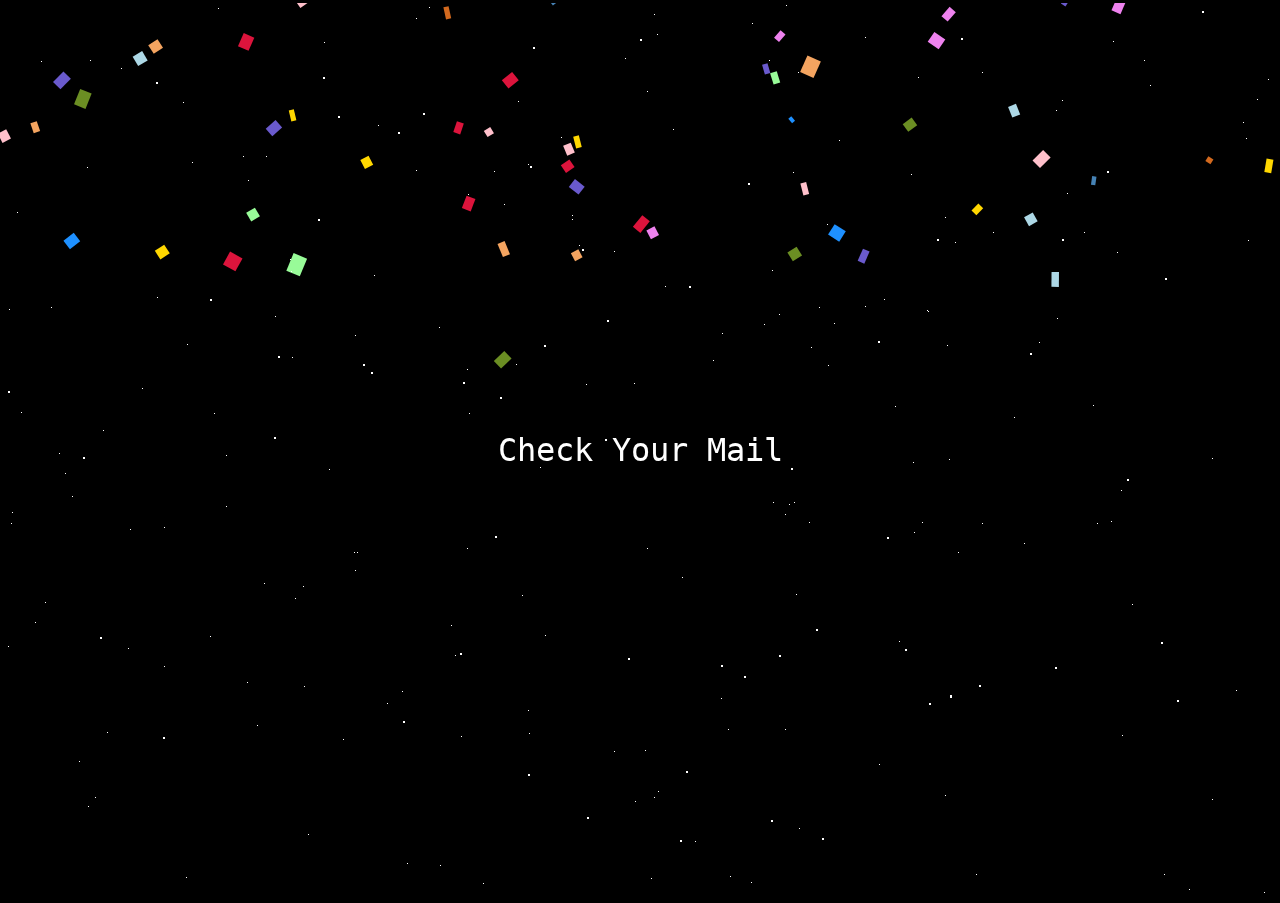
==== commit 592ed05e: "Update checkmail.html" ====
--- a/checkmail.html
+++ b/checkmail.html
@@ -16,30 +16,22 @@
     font-weight: 100;
     background-color: black;
     color: white;
-    
+
     margin: 0px;
     padding: 0px;
+    
    
     
 }
 h1{
     background-color: transparent;
-    
-}
-
-.text{
- 
-    font-size: .7rem;
-    background-color: transparent;
-    display: flex;
     position: absolute;
-    text-align: center;
     top: 50%;
     left: 50%;
-    flex-wrap: wrap;
+    text-align: center;
+    width: 300px;
     transform: translate(-50%,-50%);
 }
-
 
 #stars {
    
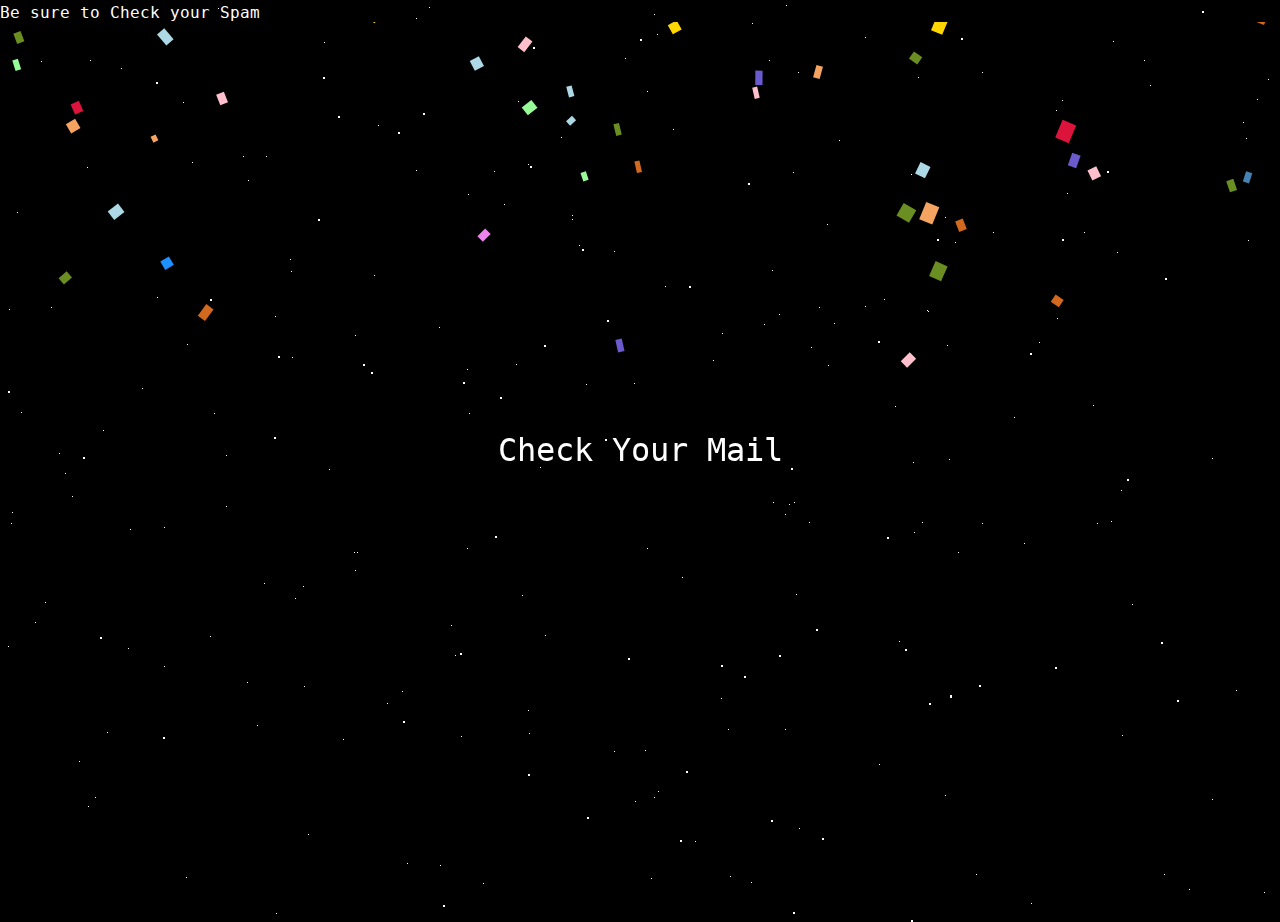
==== commit bd7f7b51: "Update checkmail.html" ====
--- a/checkmail.html
+++ b/checkmail.html
@@ -542,6 +542,7 @@
 
     <div class="text">
         <h1>Check Your Mail</h1>
+        <p>Be sure to Check your Spam</p>
      
     </div>
     
@@ -550,4 +551,4 @@
 <script>
    startConfetti()
 </script>
-</html>+</html>
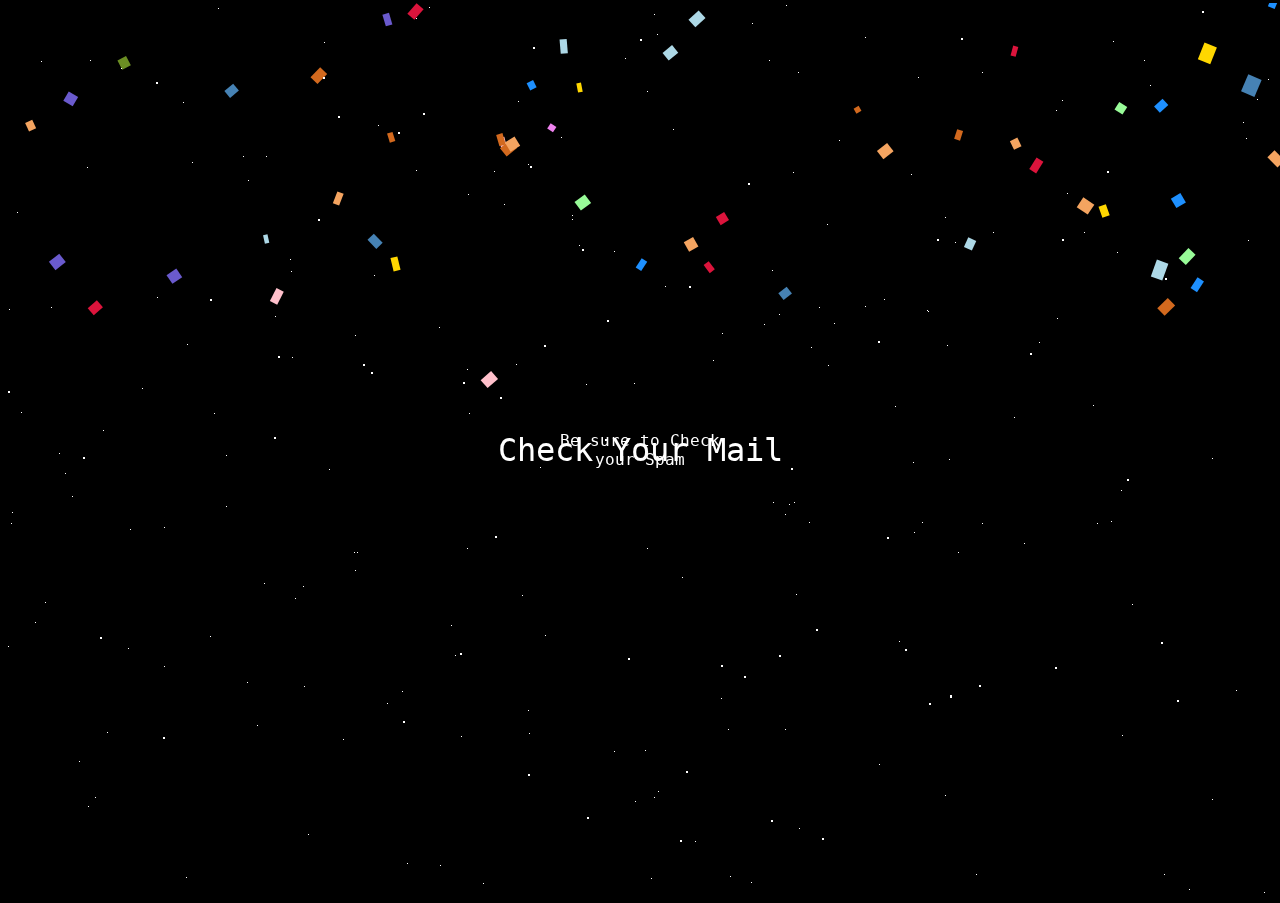
==== commit 42ac03e7: "Update checkmail.html" ====
--- a/checkmail.html
+++ b/checkmail.html
@@ -30,6 +30,16 @@
     left: 50%;
     text-align: center;
     width: 300px;
+    transform: translate(-50%,-50%);
+}
+
+p{
+    background-color: transparent;
+    position: absolute;
+    top: 50%;
+    left: 50%;
+    text-align: center;
+    width: 200px;
     transform: translate(-50%,-50%);
 }
 
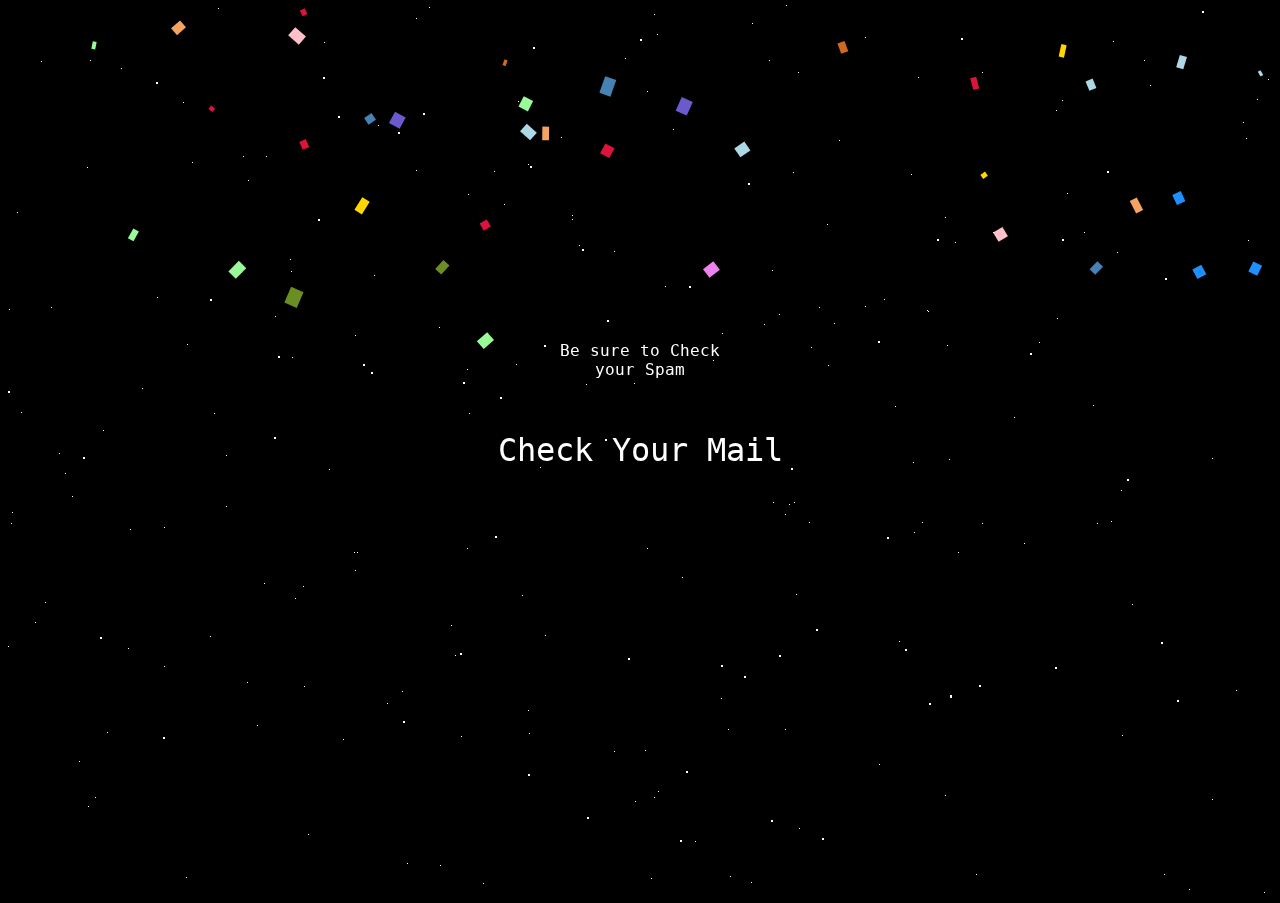
==== commit 0be19847: "Update checkmail.html" ====
--- a/checkmail.html
+++ b/checkmail.html
@@ -36,7 +36,7 @@
 p{
     background-color: transparent;
     position: absolute;
-    top: 50%;
+    top: 40%;
     left: 50%;
     text-align: center;
     width: 200px;
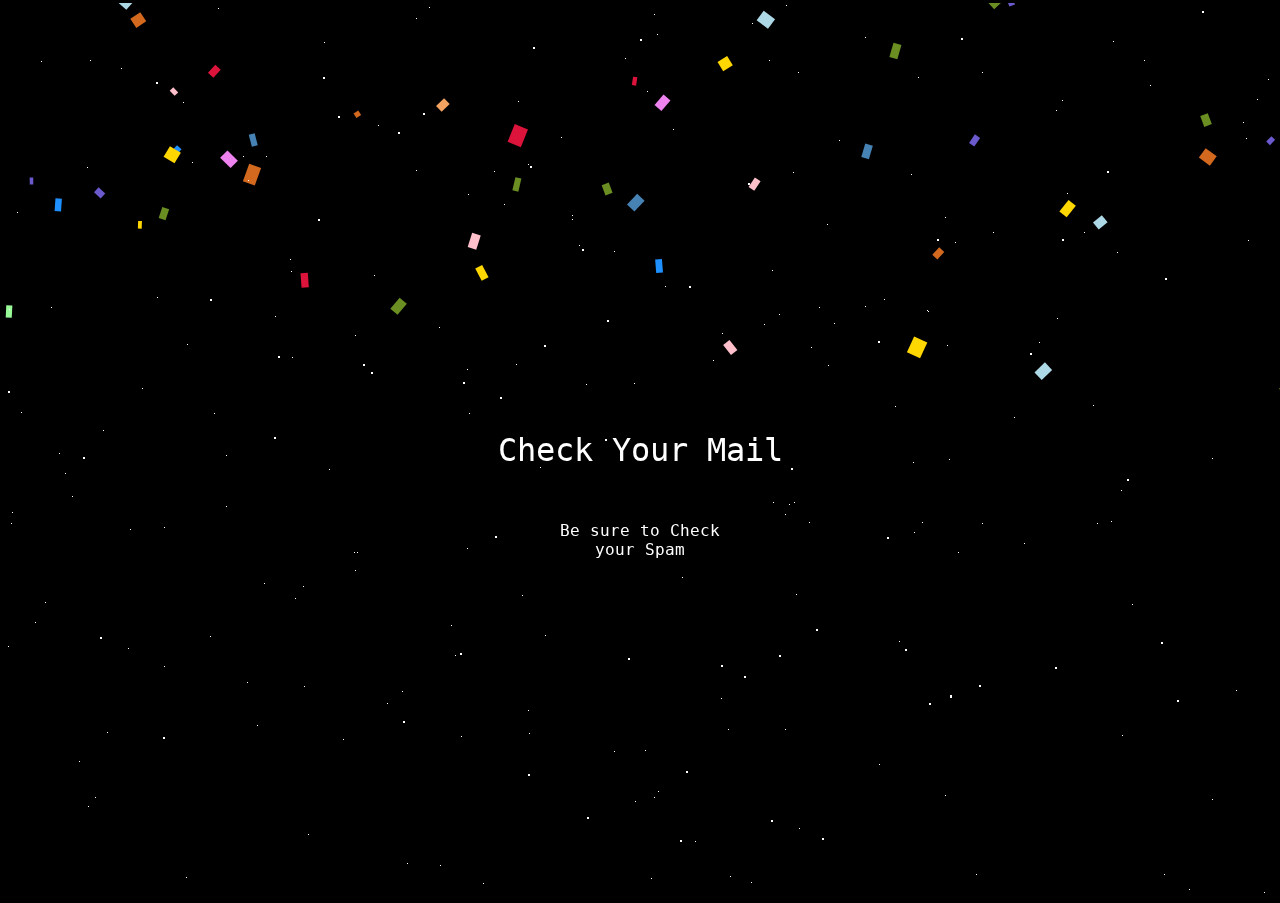
==== commit 25ff4930: "Update checkmail.html" ====
--- a/checkmail.html
+++ b/checkmail.html
@@ -36,7 +36,7 @@
 p{
     background-color: transparent;
     position: absolute;
-    top: 40%;
+    top: 60%;
     left: 50%;
     text-align: center;
     width: 200px;
